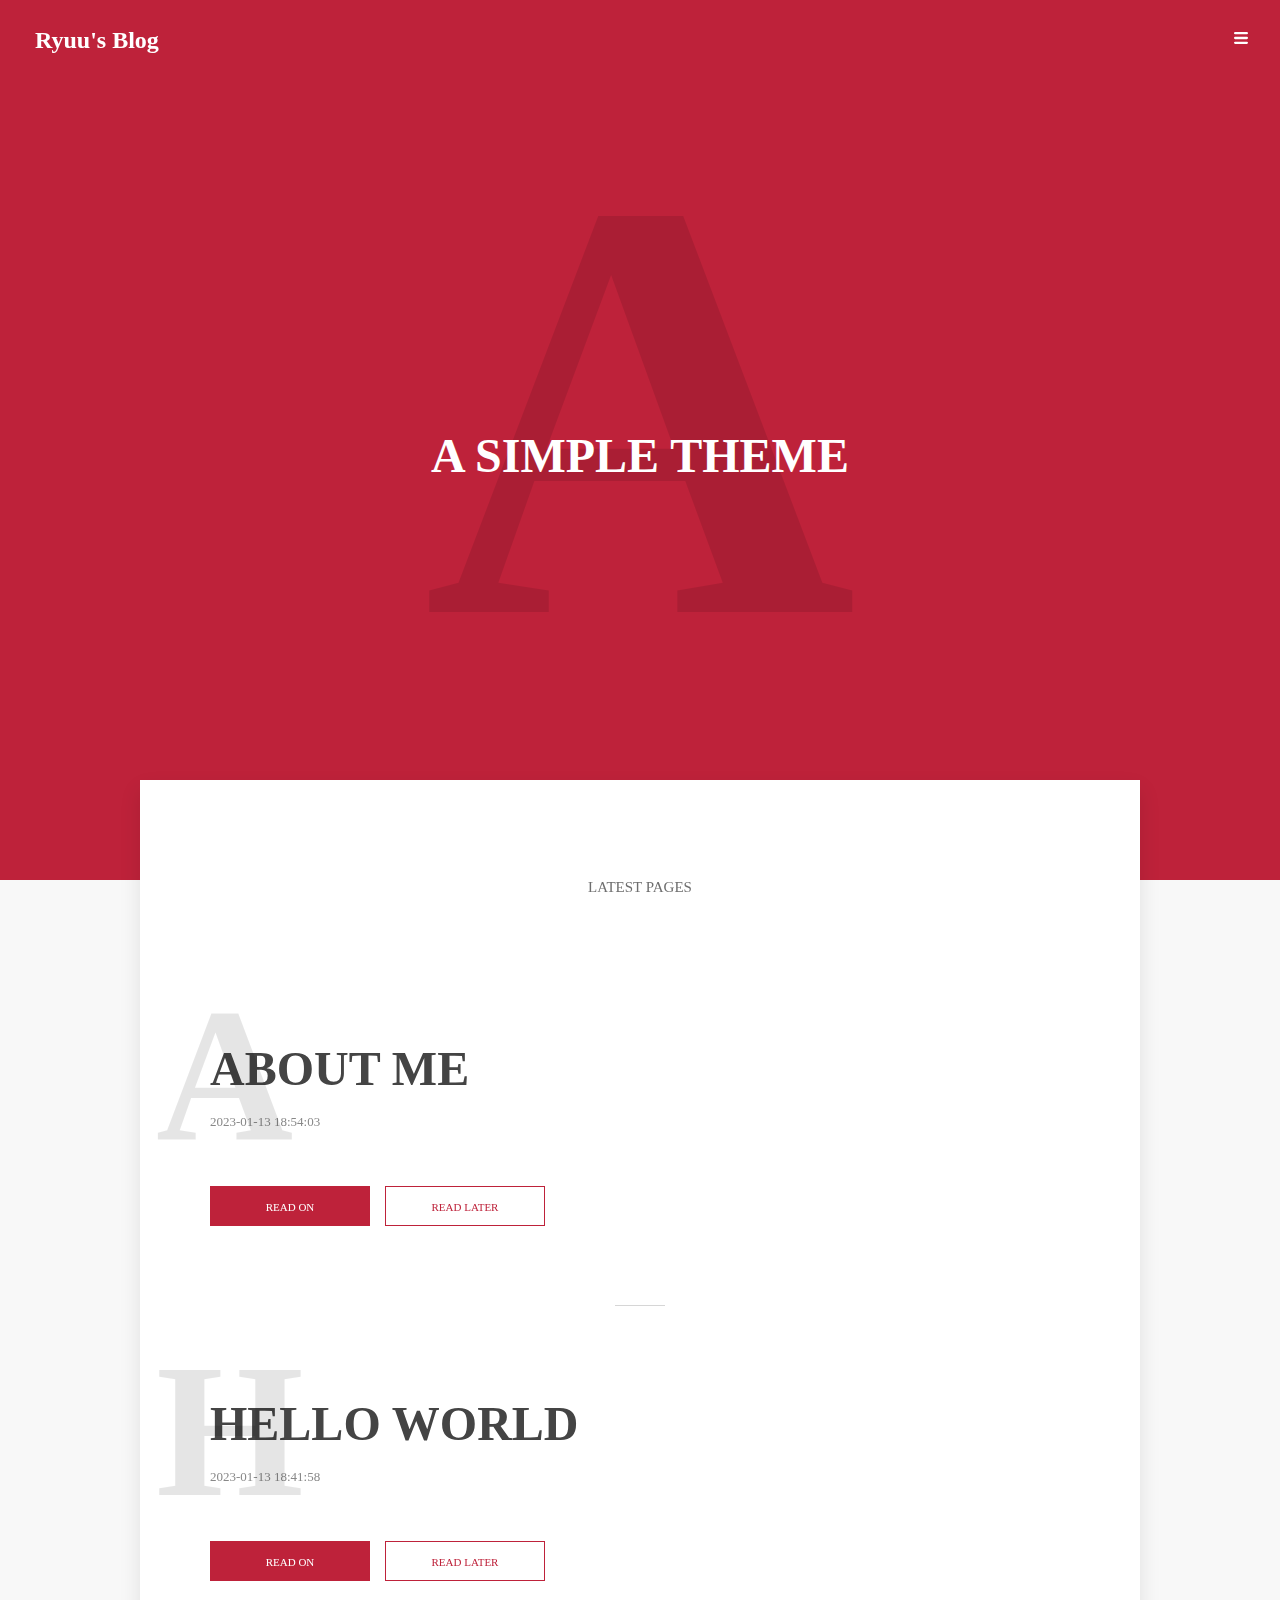
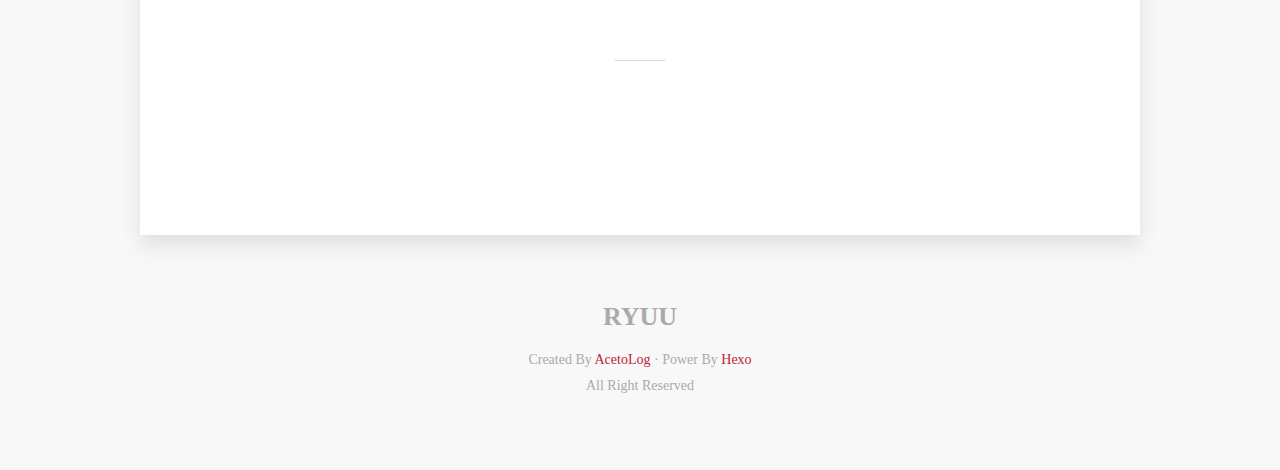
==== index.html @ d6c60948 "Site updated: 2023-01-13 19:27:05" ====
<!DOCTYPE html>
<html lang="en">
    <head>
        
        <title></title>
<meta charset="UTF-8">
<meta name="viewport" content="width=device-width, initial-scale=1, minimum-scale=1, maximum-scale=2.0">
<link rel="stylesheet" href="/css/style.css">
<link rel="shortcut icon" href="/favicon.ico">
<link rel="apple-touch-icon" href="/apple-touch-icon.png">
<link rel="icon" type="image/png" sizes="16x16" href="/favicon-16x16.png">
<link rel="icon" type="image/png" sizes="32x32" href="/favicon-32x32.png">
<link rel="manifest" href="/site.webmanifest">

    <meta name="generator" content="Hexo 6.3.0"></head>
    <body>
        <header class="al_header al_pos_fixed">
    <div class="al_header_container dis_flex_jcenter">
        <div class="al_header_container_left">
            <div class="al_header_site_title">
                <a href="/">Ryuu's Blog</a>
            </div>
        </div>

        <div class="dis_flex_jcenter">
            <div class="al_header_setting">
                <svg class="al_header_icon">
                    <use xmlns="http://www.w3.org/2000/svg" xlink:href="/assets/svg_icons.svg#svg-menu"></use>
                </svg>
            </div>
        </div>
    </div>
</header>

        <div class="al_sidebar">

    <div class="al_sidebar_overlay al_full_cover"></div>

    <div class="al_pos_fixed al_sidebar_cnt">
        <div class="dis_flex_acenter al_sidebar_header">
            <h3>Ryuu's Blog</h3>
            <div class="al_sidebar_close al_header_setting">
                <svg class="al_header_icon">
                    <use xmlns="http://www.w3.org/2000/svg" xlink:href="/assets/svg_icons.svg#svg-close"></use>
                </svg>
            </div>
        </div>

        <div class="al_sidebar_author_cnt">

            <div class="al_sidebar_author_info">
                <h4>RYUU</h4>
                <img class="al_sidebar_avatar" src="https://yourAvatorURL">
                <p></p>
            </div>

            
        </div>
    </div>
</div>

        
    <div class="al_index_background dis_flex_center al_full_cover">
        <div class="al_pos_ab al_letter al_index_background_letter">
            A
        </div>
        <h2 class="al_index_background_bio">
            A Simple Theme
        </h2>
    </div>
    <div class="al_index_container">
        <div class="al_pos_ab al_fake_background"></div>
        <div class="al_main_container al_shadow">
            <div class="al_section_container dis_flex_jcenter">
                <div class="section_header">
                    LATEST PAGES
                </div>
            </div>
            <ul class="al_post_list">
                
                    <li class="al_index_pageList_item al_index_page_seperator">
                        <div class="al_index_post_title_cnt dis_flex">
                            <div class="al_pos_ab al_letter al_index_post_title_letter">
                                A
                            </div>
                            <h2 class="al_index_post_title">
                                <a href="/2023/01/13/About%20Me%20copy/">
                                    About Me
                                </a>
                            </h2>
                            <div class="al_index_post_extra dis_flex">
                                <div class="al_index_post_date al_index_post_extra_item">
                                    2023-01-13 18:54:03
                                </div>
                                
                            </div>
                        </div>
                        <div class="al_index_post_excerpt_cnt">
                            <p class="al_index_post_excerpt">
                                
                            </p>
                        </div>
                        <div class="al_index_post_button_cnt dis_flex">
                            <a class="al_button al_button_theme al_index_post_button" href="/2023/01/13/About%20Me%20copy/">
                                READ ON
                            </a>
                            <a
                                class="al_button al_button_transparent al_index_post_button"
                                target="_blank" rel="noopener" href="//getpocket.com/edit?url=http://example.com/2023/01/13/About Me copy/">
                                READ LATER
                            </a>
                        </div>
                    </li>
                
                    <li class="al_index_pageList_item al_index_page_seperator">
                        <div class="al_index_post_title_cnt dis_flex">
                            <div class="al_pos_ab al_letter al_index_post_title_letter">
                                H
                            </div>
                            <h2 class="al_index_post_title">
                                <a href="/2023/01/13/hello-world/">
                                    Hello World
                                </a>
                            </h2>
                            <div class="al_index_post_extra dis_flex">
                                <div class="al_index_post_date al_index_post_extra_item">
                                    2023-01-13 18:41:58
                                </div>
                                
                            </div>
                        </div>
                        <div class="al_index_post_excerpt_cnt">
                            <p class="al_index_post_excerpt">
                                
                            </p>
                        </div>
                        <div class="al_index_post_button_cnt dis_flex">
                            <a class="al_button al_button_theme al_index_post_button" href="/2023/01/13/hello-world/">
                                READ ON
                            </a>
                            <a
                                class="al_button al_button_transparent al_index_post_button"
                                target="_blank" rel="noopener" href="//getpocket.com/edit?url=http://example.com/2023/01/13/hello-world/">
                                READ LATER
                            </a>
                        </div>
                    </li>
                
            </ul>
            <nav class="dis_flex al_post_nav">
                <a class="al_post_nav_item dis_flex_acenter" href="/">
                    
                </a>
                <a class="al_post_nav_item dis_flex_acenter" href="/">
                    
                </a>
            </nav>
        </div>
    </div>

        <div class="al_index_footer dis_flex_center">
    <div class="al_index_footer_item al_index_footer_title">
        RYUU
    </div>

    
    

    <div class="al_index_footer_item al_index_footer_extra">
        Created By 
        <a target="_blank" rel="noopener" href="https://github.com/iGuan7u/Acetolog">AcetoLog</a>
         · Power By 
        <a target="_blank" rel="noopener" href="https://hexo.io/">Hexo</a>
    </div>

    <div class="al_index_footer_item al_index_footer_extra_right">
        All Right Reserved
    </div>
</div>

        <script type="text/javascript" async="async" src="/javascripts/acelog.js"></script>
        
        
        
        
        

    </body>
</html>
---- css/style.css ----
body {
  margin: 0;
}
body.al_no_scroll {
  overflow: hidden;
}
a {
  text-decoration: none;
}
.dis_flex {
  display: flex;
}
.dis_flex_jcenter {
  display: flex;
  justify-content: center;
}
.dis_flex_acenter {
  display: flex;
  align-items: center;
}
.dis_flex_center {
  display: flex;
  justify-content: center;
  align-items: center;
}
.al_pos_ab {
  position: absolute;
}
.al_pos_fixed {
  position: fixed;
}
.al_full_cover {
  position: fixed;
  top: 0;
  bottom: 0;
  left: 0;
  right: 0;
}
.al_button {
  text-align: center;
  font-size: 11px;
  padding: 0 20px;
  height: 40px;
  line-height: 40px;
}
.al_button:hover {
  box-shadow: rgba(1,1,1,0.1) 0px 10px 20px;
}
.al_button_theme {
  color: #fff;
  background: #be223a;
  border: 1px solid #be223a;
}
.al_button_transparent {
  color: #be223a;
  border: 1px solid #be223a;
}
.al_letter {
  text-transform: uppercase;
  color: rgba(0,0,0,0.1);
  font-size: 190px;
  font-weight: 600;
  display: block;
  pointer-events: none;
}
.al_shadow {
  box-shadow: rgba(1,1,1,0.1) 0px 10px 20px;
}
.al_text_ellipsis {
  overflow: hidden;
  white-space: nowrap;
  text-overflow: ellipsis;
}
@font-face {
  font-family: Josefin Sans;
  src: url("/assets/JosefinSans-Regular.ttf");
  font-weight: normal;
  font-style: normal;
}
h1,
h2,
h3 {
  font-family: "AvenirNext-Medium";
}
h1 {
  font-size: 44px;
}
h2 {
  font-size: 32px;
  margin-top: 50px;
}
h3 {
  font-size: 22px;
}
h4,
span,
div {
  font-family: "AvenirNext-Regular";
}
b,
strong {
  font-family: "AvenirNext-Bold";
}
i,
em {
  font-family: "AvenirNext-Italic";
}
.al_header {
  top: 0;
  width: 100%;
  height: 80px;
  z-index: 20;
}
.al_svg_symbol {
  display: none;
}
.al_header_site_title {
  font-size: 1.5em;
  font-weight: bold;
}
.al_header_container {
  height: 100%;
  align-items: center;
  justify-content: space-between;
  padding: 0 20px;
}
.al_header_container a {
  color: #fff;
  padding: 0 15px;
}
.al_header_setting {
  width: 38px;
  height: 38px;
  padding: 10px 12px;
}
.al_header_setting:hover {
  background-color: rgba(255,255,255,0.1);
}
.al_header_icon {
  width: 14px;
  height: 14px;
  fill: #fff;
  pointer-events: none;
}
.al_index_background {
  z-index: 10;
  background-color: #be223a;
}
.al_index_background_letter {
  font-size: 600px;
  height: 770px;
  z-index: 11;
  cursor: default;
}
.al_index_background_bio {
  color: #fff;
  text-transform: uppercase;
  text-align: center;
}
.al_index_background h2 {
  font-size: 48px;
  position: relative;
  z-index: 12;
  transition: all 0.4s cubic-bezier(0.25, 0.8, 0.25, 1);
  cursor: default;
}
.al_index_background h2:hover {
  text-shadow: 1px 1px 10px rgba(0,0,0,0.5);
}
.al_fake_background {
  background-color: #f8f8f8;
  top: 100px;
  width: 100%;
  bottom: 0;
}
.al_main_container {
  position: relative;
  background-color: #fff;
  color: #444;
  padding: 100px 30px;
}
.al_post_nav {
  justify-content: space-between;
  margin-top: 50px;
}
.al_post_nav .al_post_nav_item {
  padding: 12px 0;
  max-width: 180px;
  cursor: pointer;
  color: #444;
}
.al_post_nav .al_post_nav_item:hover {
  fill: #be223a;
  color: #be223a;
}
.al_post_nav .al_arrow {
  width: 10px;
  height: 10px;
  margin: 0 10px;
  display: inline-block;
  flex-shrink: 0;
}
.al_post_nav .icon {
  width: 50px;
  height: 50px;
  margin: 0 10px;
  border-radius: 25px;
}
@media screen and (max-width: 768px) {
  .al_main_container {
    margin: 0;
  }
}
@media screen and (min-width: 769px) and (max-width: 1199px) {
  .al_main_container {
    margin: 0 35px;
  }
}
@media screen and (min-width: 1200px) {
  .al_main_container {
    padding: 100px 50px;
    max-width: 1000px;
    margin: 0 auto;
  }
}
.al_index_container {
  margin-top: calc(100vh - 120px);
  position: relative;
  z-index: 100;
  min-height: 100vh;
}
.al_section_container {
  height: 55px;
  font-size: 15px;
}
.al_section_container .section_header {
  color: #6e6e6e;
  font-size: 15px;
  line-height: 15px;
}
.al_index_page_seperator::after {
  content: "";
  height: 1px;
  width: 50px;
  position: absolute;
  bottom: 0;
  left: 50%;
  margin-left: -25px;
  background: rgba(51,51,51,0.2);
}
.al_index_pageList_item {
  position: relative;
  list-style-type: none;
  padding: 80px 20px;
}
.al_index_post_title_cnt {
  flex-direction: column;
}
.al_index_post_title_letter {
  left: -34px;
  line-height: 190px;
  top: 30px;
}
.al_index_post_title {
  text-transform: uppercase;
  font-size: 48px;
  margin: 0;
  padding: 10px 0;
}
.al_index_post_title a {
  display: block;
  color: #444;
  word-wrap: break-word;
}
.al_index_post_title a:hover {
  color: #be223a;
}
.al_index_post_button {
  width: calc(50% - 15px);
  max-width: 160px;
  min-width: 110px;
  margin-right: 15px;
}
.al_index_post_extra {
  margin: 8px 0 26px 0;
  color: #888;
  font-size: 13px;
}
.al_index_post_extra_item {
  margin-right: 15px;
}
.al_index_post_extra_item:not(:last-child)::after {
  content: "/";
  right: -7px;
  position: relative;
}
.al_index_post_excerpt_cnt {
  margin-bottom: 30px;
}
.al_index_post_excerpt {
  color: #555;
  line-height: 30px;
}
.al_index_footer {
  color: #aaa;
  font-size: 14px;
  height: 235px;
  flex-direction: column;
  position: relative;
  background-color: #f8f8f8;
  z-index: 11;
}
.al_index_footer a {
  color: #be223a;
}
.al_index_footer_item {
  margin-bottom: 10px;
}
.al_index_footer_title {
  font-size: 26px;
  margin-bottom: 20px;
  font-weight: 600;
}
.al_post_list {
  padding: 0;
}
@media screen and (max-width: 768px) {
  .al_index_post_title_letter {
    display: none;
  }
  .al_index_container {
    margin-top: 100vh;
  }
  .al_section_container {
    height: 25px;
  }
  .al_index_pageList_item {
    padding: 80px 0;
  }
}
.al_page_background {
  background-color: #be223a;
  z-index: 10;
}
.al_page_container {
  z-index: 20;
  position: relative;
  min-height: 100vh;
  margin-top: 90px;
}
.al_main_page_container {
  font-size: 15px;
}
.al_main_page_container img,
.al_main_page_container video {
  max-width: 100%;
  height: auto;
  border: none;
  display: block;
  margin: auto;
  cursor: zoom-in;
}
.al_main_page_container a {
  color: #be223a;
}
.al_main_page_container q,
.al_main_page_container blockquote {
  quotes: none;
}
.al_main_page_container q::before,
.al_main_page_container blockquote::before,
.al_main_page_container q::after,
.al_main_page_container blockquote::after {
  content: "";
  content: none;
}
.al_main_page_container p,
.al_main_page_container figure {
  margin-bottom: 1.57143em;
  hyphens: auto;
  line-height: 25px;
}
.al_main_page_container figure {
  margin-left: 0;
  margin-right: 0;
}
.al_main_page_container figure span {
  word-wrap: break-word;
  word-break: break-all;
}
.al_main_page_container hr {
  height: 1px;
  border: 0;
  background-color: #dedede;
  margin: -1px auto 1.57143em auto;
}
.al_page_title {
  margin: 0;
}
.al_page_info {
  color: #888;
  margin: 20px 0;
}
.al_page_content_info {
  margin-right: 15px;
  font-size: 13px;
  color: #888;
}
.al_page_content_info:not(:last-of-type)::after {
  content: "/";
  right: -7px;
  position: relative;
}
.al_disqus {
  margin-top: 100px;
}
.al_post_nav_desc {
  -webkit-line-clamp: 2;
  display: -webkit-box;
  -webkit-box-orient: vertical;
  white-space: normal;
}
.al_page_content_outline {
  line-height: 20px;
  font-size: 0.7em;
  word-wrap: break-word;
  padding: 8px 16px;
  margin: 0 0 25px 0;
  display: block;
  color: #808080;
  border: none;
  box-shadow: inset 0 0 0 1px #e4ebf2;
  border-radius: 4px;
  overflow: hidden;
}
.al_page_content_outline .toc,
.al_page_content_outline .toc-child {
  padding: 0;
}
.al_page_content_outline li {
  list-style-position: outside;
  margin-left: 1.5em;
}
.al_page_content_outline .toc-link {
  color: #888;
}
.al_article {
  max-width: 720px;
  margin: 0 auto;
}
article,
aside,
details,
figcaption,
figure,
footer,
header,
hgroup,
main,
menu,
nav,
section,
summary {
  display: block;
}
* {
  box-sizing: border-box;
}
u {
  text-decoration: none;
  background-image: linear-gradient(to bottom, rgba(0,0,0,0) 50%, #e06e73 50%);
  background-repeat: repeat-x;
  background-size: 2px 2px;
  background-position: 0 1.05em;
}
s {
  color: #878787;
}
p {
  margin-bottom: 0.1em;
}
hr {
  margin-bottom: 0.7em;
  margin-top: 0.7em;
}
blockquote {
  display: block;
  margin-left: -1em;
  padding-left: 0.8em;
  border-left: 0.2em solid #e06e73;
}
.arrow svg #rod {
  stroke: #545454;
}
.arrow svg #point {
  fill: #545454;
}
mark {
  color: inherit;
  display: inline;
  padding: 0.2em 0.5em;
  background-color: #fcffc0;
}
figure.highlight {
  overflow: hidden;
  overflow-x: auto;
  background: #282a36;
  padding: 10px;
  font-size: 14px;
  color: #ccc;
}
figure.highlight pre {
  margin: 0;
}
figure.highlight td {
  border: none;
  padding: 0;
}
figure.highlight td.gutter {
  text-align: right;
}
figure.highlight td.gutter pre {
  padding-right: 15px;
}
code:not(.hljs) {
  font-family: "Menlo-Regular";
  border: solid 1px #dedede;
  padding: 0.2em 0.5em;
  font-size: 0.9em;
}
#post-body > table {
  border-collapse: collapse;
  border-spacing: 0;
  width: 100%;
  display: block;
  line-height: 1.5;
}
#post-body > table th,
#post-body > table td {
  padding: 6px 13px;
  border: 1px solid #dfe2e5;
}
#post-body > table tr:nth-child(2n) {
  background-color: #f6f8fa;
}
#post-body > ul,
#post-body > ol {
  padding-inline-start: 0px;
}
#post-body > ul li,
#post-body > ol li {
  margin-bottom: 5px;
}
#post-body > ul p,
#post-body > ol p {
  display: inline;
}
#post-body > ul {
  list-style: none;
}
#post-body > ul li {
  text-indent: -0.7em;
}
#post-body > ul li::before {
  content: "•";
  color: #be223a;
  display: inline-block;
  margin-right: 10px;
}
ol {
  counter-reset: ol 0;
}
ol li {
  display: block;
  text-indent: -1.45em;
}
ol li::before {
  content: counter(ol) ".";
  counter-increment: ol;
  color: #be223a;
  text-align: right;
  display: inline-block;
  min-width: 1em;
  margin-right: 0.5em;
}
.al_sidebar_cnt {
  transition: all 0.4s cubic-bezier(0.25, 0.8, 0.25, 1);
  top: 0;
  right: -400px;
  width: 400px;
  bottom: 0;
  z-index: 1001;
  background-color: #be223a;
}
.al_sidebar_author_cnt {
  background-color: #fff;
}
.al_sidebar_overlay {
  display: none;
  transition: all 0.4s cubic-bezier(0.25, 0.8, 0.25, 1);
  z-index: 1000;
  background-color: #000;
  opacity: 0.5;
}
.al_sidebar_header {
  height: 80px;
  padding: 0 38px 0 50px;
  justify-content: space-between;
}
.al_sidebar_header h3 {
  color: #fff;
  font-size: 24px;
}
.al_sidebar_author_cnt {
  height: calc(100% - 80px);
  padding: 50px;
}
.al_sidebar_author_cnt h4 {
  font-size: 24px;
  margin: 0;
  margin-bottom: 24px;
}
.al_sidebar_author_cnt p {
  font-size: 14px;
  line-height: 26px;
}
.al_sidebar_author_cnt img {
  float: left;
  width: 90px;
  height: 90px;
  border-radius: 50%;
  margin-right: 14px;
}
.al_sidebar_Active .al_sidebar_overlay {
  display: block;
}
.al_sidebar_Active .al_sidebar_cnt {
  right: 0;
}
.al_sidebar_contact_info {
  margin-top: 50px;
}
.al_sidebar_social_widget {
  margin-top: 24px;
}
.al_social_icon_cnt {
  margin: 5px;
}
.al_social_icon_cnt:hover {
  opacity: 0.5;
  cursor: pointer;
}
.al_social_icon_cnt #facebook {
  fill: #3b5c95;
}
.al_social_icon_cnt #twitter {
  fill: #00aaf0;
}
.al_social_icon_cnt #instagram {
  fill: #cb3c9f;
}
.al_social_icon_cnt #weibo {
  fill: #d2292b;
}
.al_social_icon {
  pointer-events: none;
  width: 46px;
  height: 46px;
}
@media screen and (max-width: 768px) {
  .al_sidebar_cnt {
    width: 100%;
    right: -100%;
  }
}
.al_lightbox_cnt {
  display: none;
  overflow: hidden;
  background: #000;
  z-index: 30;
  cursor: zoom-out;
}
.al_lightbox_cnt_Active {
  display: flex;
}
.al_lightbox_img {
  width: auto;
  height: auto;
  max-width: 100%;
  max-height: 100%;
}
@media (prefers-color-scheme: dark) {
  .al_main_container,
  .al_sidebar_cnt {
    color: #ccc;
  }
  .al_fake_background,
  .al_index_footer {
    background-color: #000;
  }
  .al_main_container,
  .al_sidebar_author_cnt {
    background-color: #232323;
  }
  .al_index_post_title a {
    color: #bbb;
  }
  .al_index_post_excerpt {
    color: #aaa;
  }
  .al_letter {
    color: rgba(255,255,255,0.1);
  }
  .al_main_page_container code:not(.hljs) {
    background-color: #333;
  }
  #post-body > table tr:nth-child(2n) {
    background-color: #09070e;
  }
  #post-body > table th,
  #post-body > table td {
    border: 1px solid #888;
  }
  .al_post_nav .al_post_nav_item {
    color: #bbb;
    fill: #bbb;
  }
  .al_post_nav .al_post_nav_item:hover {
    fill: #be223a;
    color: #be223a;
  }
  .gt-comment-content {
    background-color: #090601 !important;
  }
  .gt-comment-content:hover {
    box-shadow: 0 0.625em 3.75em 0 #0b0b0b !important;
  }
  .gt-container .gt-comment-body {
    color: #ccc !important;
  }
}
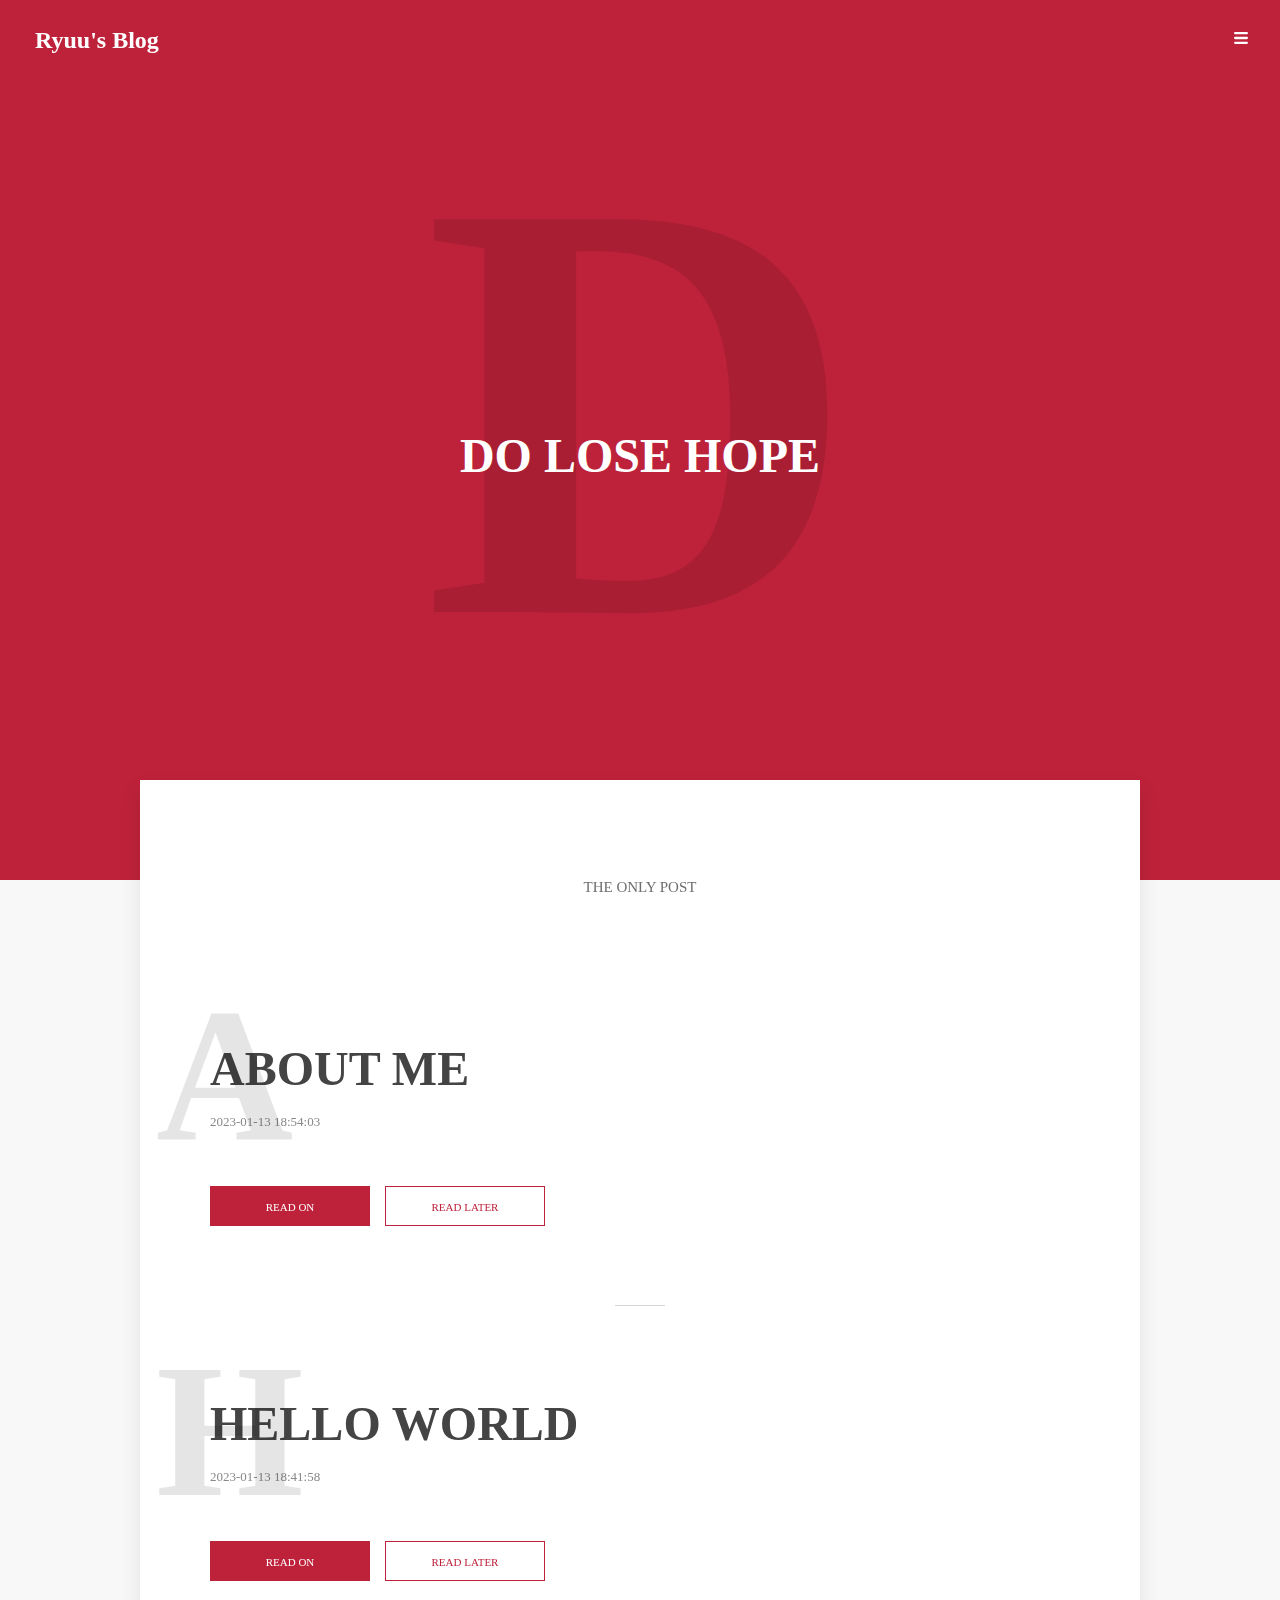
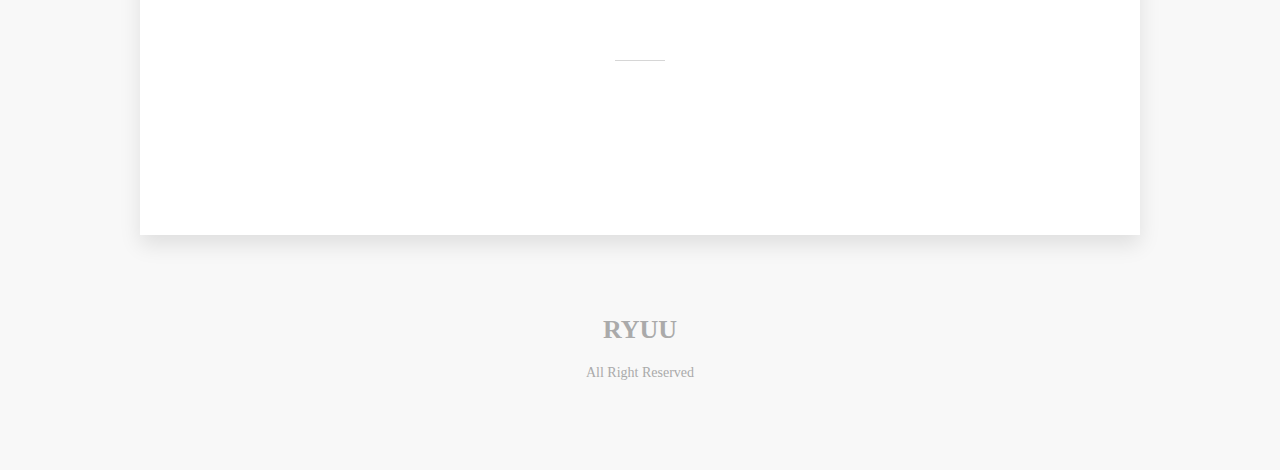
==== commit 79e52180: "Site updated: 2023-01-13 21:05:23" ====
--- a/index.html
+++ b/index.html
@@ -50,10 +50,32 @@
 
             <div class="al_sidebar_author_info">
                 <h4>RYUU</h4>
-                <img class="al_sidebar_avatar" src="https://yourAvatorURL">
+                <img class="al_sidebar_avatar" src="https://tva1.sinaimg.cn/large/008vxvgGly1ha2b480grmj30dw0dwdgf.jpg">
                 <p></p>
             </div>
 
+            
+                <div class="al_sidebar_contact_info">
+                    <h4>A DREAMER</h4>
+                    <p>Contact Info description Contact info will be shown on the side barContact info will be shown on the side bar Contact info will be shown on the side bar Contact info will be shown on the side bar</p>
+
+                    <div class="dis_flex al_sidebar_social_widget">
+                        
+                        
+
+                        
+                        
+
+                        
+                        
+
+                        
+                        
+
+                        
+                        
+                    </div>
+                </div>
             
         </div>
     </div>
@@ -62,10 +84,10 @@
         
     <div class="al_index_background dis_flex_center al_full_cover">
         <div class="al_pos_ab al_letter al_index_background_letter">
-            A
+            D
         </div>
         <h2 class="al_index_background_bio">
-            A Simple Theme
+            do lose hope
         </h2>
     </div>
     <div class="al_index_container">
@@ -73,7 +95,7 @@
         <div class="al_main_container al_shadow">
             <div class="al_section_container dis_flex_jcenter">
                 <div class="section_header">
-                    LATEST PAGES
+                    THE ONLY POST
                 </div>
             </div>
             <ul class="al_post_list">
@@ -166,12 +188,7 @@
     
     
 
-    <div class="al_index_footer_item al_index_footer_extra">
-        Created By 
-        <a target="_blank" rel="noopener" href="https://github.com/iGuan7u/Acetolog">AcetoLog</a>
-         · Power By 
-        <a target="_blank" rel="noopener" href="https://hexo.io/">Hexo</a>
-    </div>
+    
 
     <div class="al_index_footer_item al_index_footer_extra_right">
         All Right Reserved
--- a/css/style.css
+++ b/css/style.css
@@ -657,7 +657,7 @@
   fill: #00aaf0;
 }
 .al_social_icon_cnt #instagram {
-  fill: #cb3c9f;
+  fill: #96cea6;
 }
 .al_social_icon_cnt #weibo {
   fill: #d2292b;
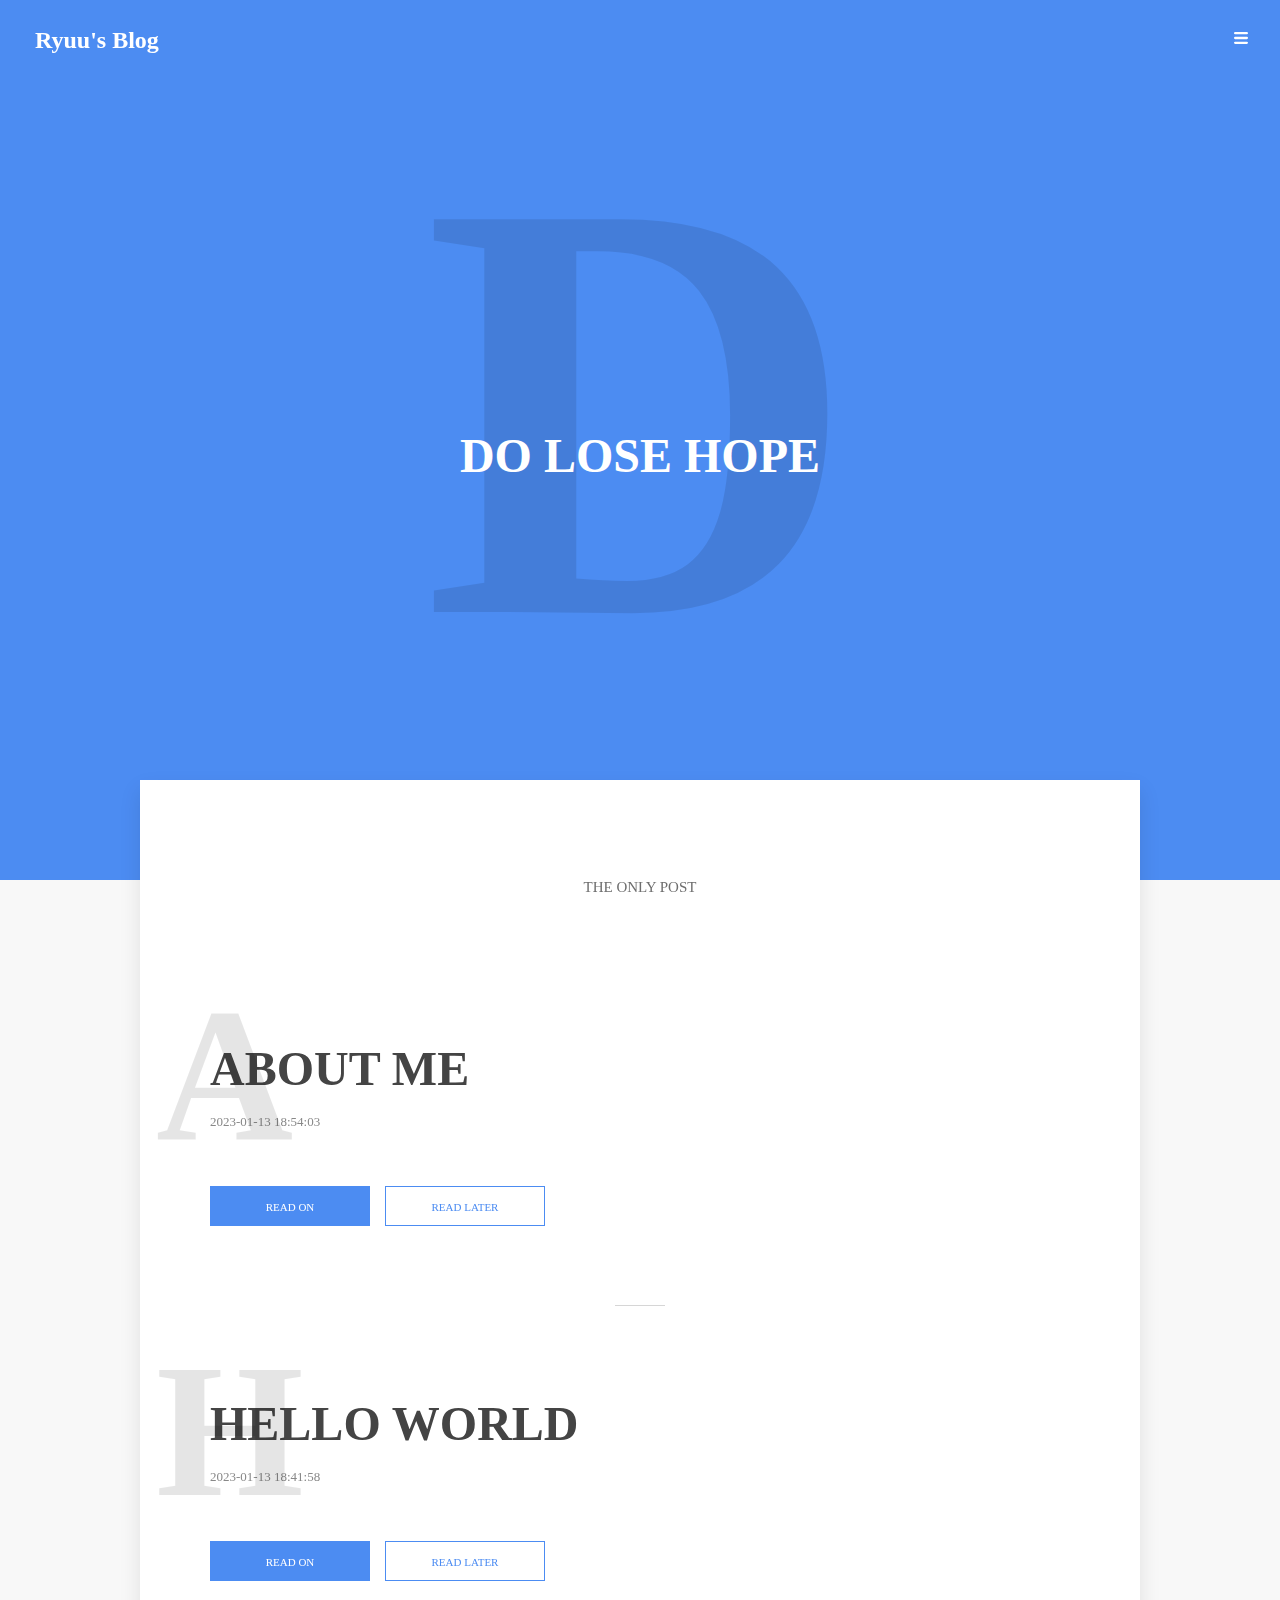
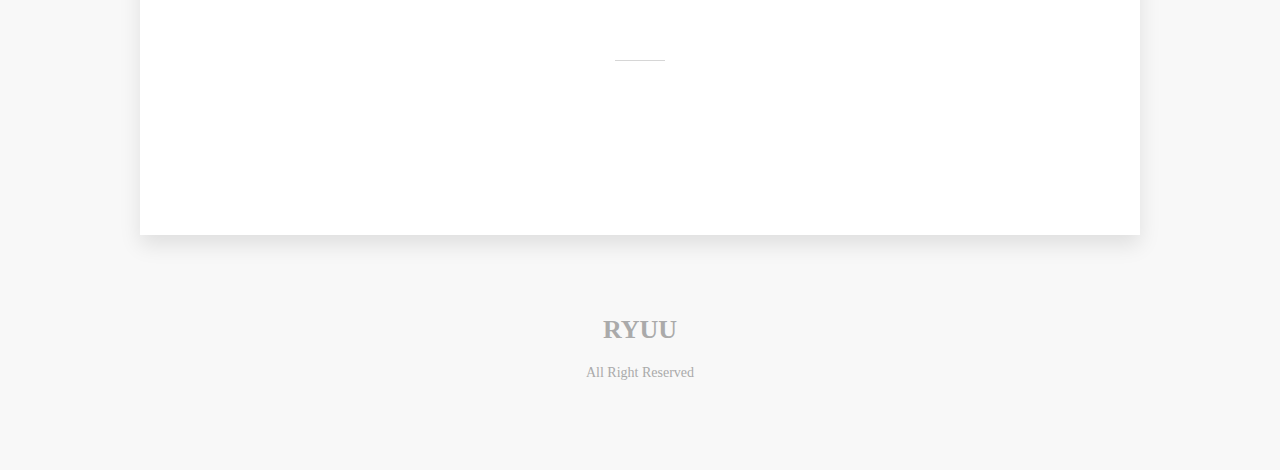
==== commit a3131794: "Site updated: 2023-01-13 21:28:37" ====
--- a/index.html
+++ b/index.html
@@ -50,32 +50,10 @@
 
             <div class="al_sidebar_author_info">
                 <h4>RYUU</h4>
-                <img class="al_sidebar_avatar" src="https://tva1.sinaimg.cn/large/008vxvgGly1ha2b480grmj30dw0dwdgf.jpg">
+                <img class="al_sidebar_avatar" src="">
                 <p></p>
             </div>
 
-            
-                <div class="al_sidebar_contact_info">
-                    <h4>A DREAMER</h4>
-                    <p>Contact Info description Contact info will be shown on the side barContact info will be shown on the side bar Contact info will be shown on the side bar Contact info will be shown on the side bar</p>
-
-                    <div class="dis_flex al_sidebar_social_widget">
-                        
-                        
-
-                        
-                        
-
-                        
-                        
-
-                        
-                        
-
-                        
-                        
-                    </div>
-                </div>
             
         </div>
     </div>
--- a/css/style.css
+++ b/css/style.css
@@ -48,12 +48,12 @@
 }
 .al_button_theme {
   color: #fff;
-  background: #be223a;
-  border: 1px solid #be223a;
+  background: #4c8cf2;
+  border: 1px solid #4c8cf2;
 }
 .al_button_transparent {
-  color: #be223a;
-  border: 1px solid #be223a;
+  color: #4c8cf2;
+  border: 1px solid #4c8cf2;
 }
 .al_letter {
   text-transform: uppercase;
@@ -144,7 +144,7 @@
 }
 .al_index_background {
   z-index: 10;
-  background-color: #be223a;
+  background-color: #4c8cf2;
 }
 .al_index_background_letter {
   font-size: 600px;
@@ -190,8 +190,8 @@
   color: #444;
 }
 .al_post_nav .al_post_nav_item:hover {
-  fill: #be223a;
-  color: #be223a;
+  fill: #4c8cf2;
+  color: #4c8cf2;
 }
 .al_post_nav .al_arrow {
   width: 10px;
@@ -273,7 +273,7 @@
   word-wrap: break-word;
 }
 .al_index_post_title a:hover {
-  color: #be223a;
+  color: #4c8cf2;
 }
 .al_index_post_button {
   width: calc(50% - 15px);
@@ -311,7 +311,7 @@
   z-index: 11;
 }
 .al_index_footer a {
-  color: #be223a;
+  color: #4c8cf2;
 }
 .al_index_footer_item {
   margin-bottom: 10px;
@@ -339,7 +339,7 @@
   }
 }
 .al_page_background {
-  background-color: #be223a;
+  background-color: #4c8cf2;
   z-index: 10;
 }
 .al_page_container {
@@ -361,7 +361,7 @@
   cursor: zoom-in;
 }
 .al_main_page_container a {
-  color: #be223a;
+  color: #4c8cf2;
 }
 .al_main_page_container q,
 .al_main_page_container blockquote {
@@ -563,7 +563,7 @@
 }
 #post-body > ul li::before {
   content: "•";
-  color: #be223a;
+  color: #4c8cf2;
   display: inline-block;
   margin-right: 10px;
 }
@@ -577,7 +577,7 @@
 ol li::before {
   content: counter(ol) ".";
   counter-increment: ol;
-  color: #be223a;
+  color: #4c8cf2;
   text-align: right;
   display: inline-block;
   min-width: 1em;
@@ -590,7 +590,7 @@
   width: 400px;
   bottom: 0;
   z-index: 1001;
-  background-color: #be223a;
+  background-color: #4c8cf2;
 }
 .al_sidebar_author_cnt {
   background-color: #fff;
@@ -657,7 +657,7 @@
   fill: #00aaf0;
 }
 .al_social_icon_cnt #instagram {
-  fill: #96cea6;
+  fill: #94cb3c;
 }
 .al_social_icon_cnt #weibo {
   fill: #d2292b;
@@ -726,8 +726,8 @@
     fill: #bbb;
   }
   .al_post_nav .al_post_nav_item:hover {
-    fill: #be223a;
-    color: #be223a;
+    fill: #4c8cf2;
+    color: #4c8cf2;
   }
   .gt-comment-content {
     background-color: #090601 !important;
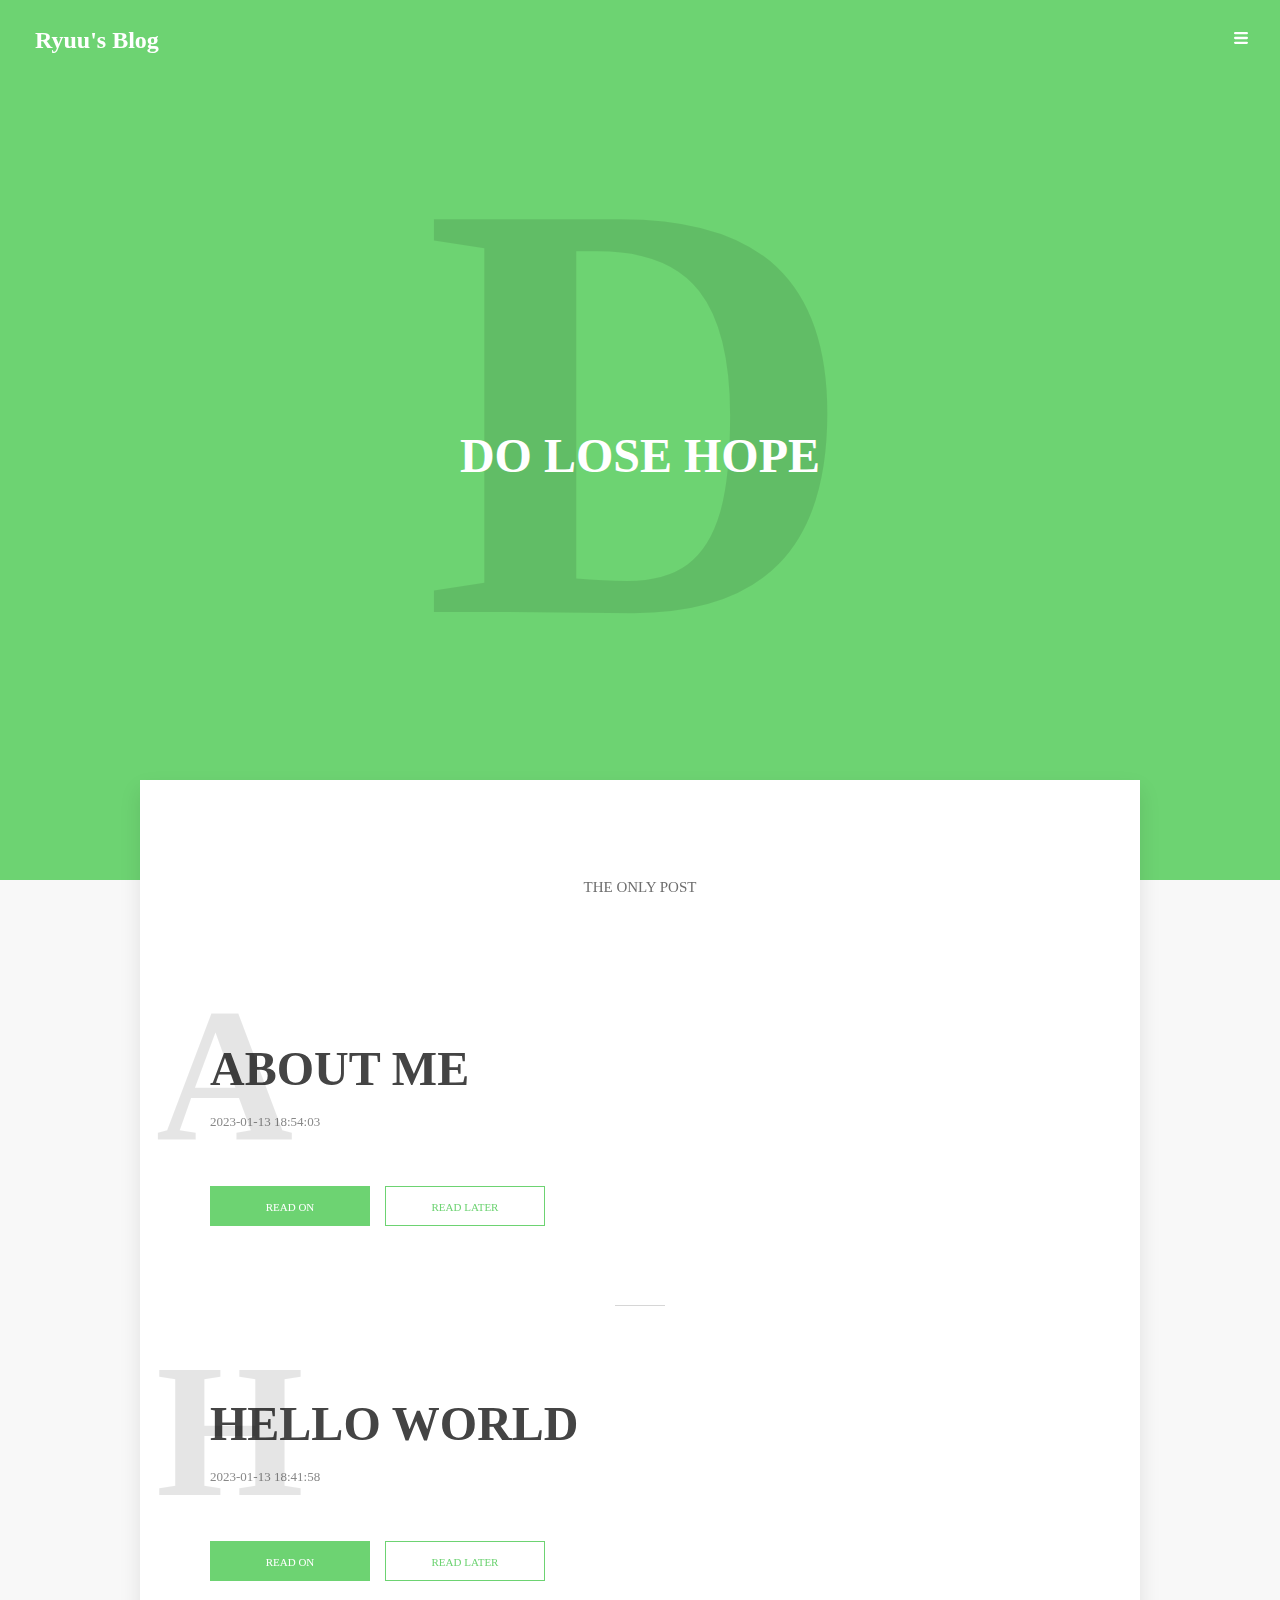
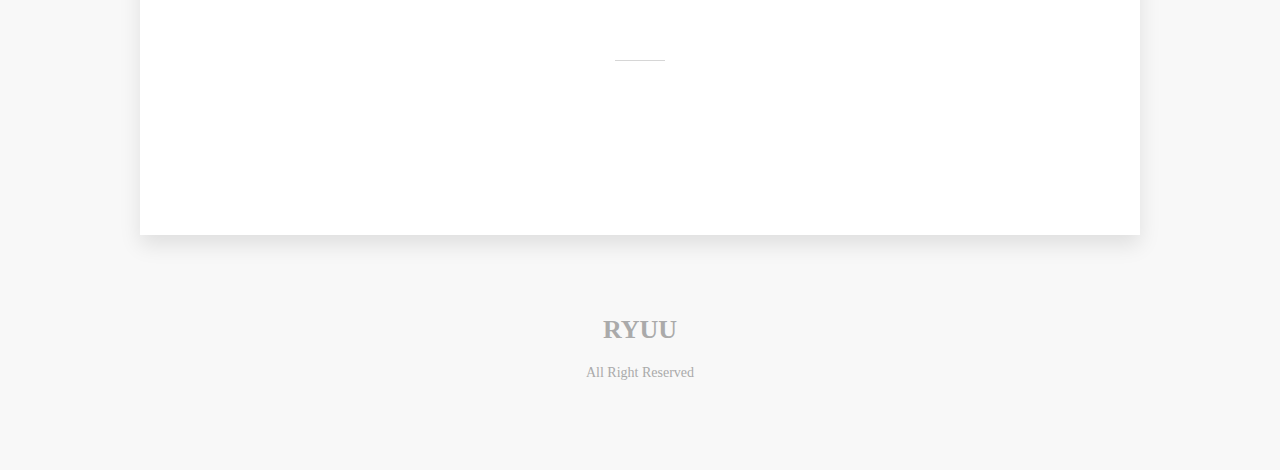
==== commit a7f5de1c: "Site updated: 2023-01-13 21:43:14" ====
--- a/index.html
+++ b/index.html
@@ -54,6 +54,28 @@
                 <p></p>
             </div>
 
+            
+                <div class="al_sidebar_contact_info">
+                    <h4>A DREAMER</h4>
+                    <p>Contact Info description Contact info will be</p>
+
+                    <div class="dis_flex al_sidebar_social_widget">
+                        
+                        
+
+                        
+                        
+
+                        
+                        
+
+                        
+                        
+
+                        
+                        
+                    </div>
+                </div>
             
         </div>
     </div>
--- a/css/style.css
+++ b/css/style.css
@@ -48,12 +48,12 @@
 }
 .al_button_theme {
   color: #fff;
-  background: #4c8cf2;
-  border: 1px solid #4c8cf2;
+  background: #6dd372;
+  border: 1px solid #6dd372;
 }
 .al_button_transparent {
-  color: #4c8cf2;
-  border: 1px solid #4c8cf2;
+  color: #6dd372;
+  border: 1px solid #6dd372;
 }
 .al_letter {
   text-transform: uppercase;
@@ -144,7 +144,7 @@
 }
 .al_index_background {
   z-index: 10;
-  background-color: #4c8cf2;
+  background-color: #6dd372;
 }
 .al_index_background_letter {
   font-size: 600px;
@@ -190,8 +190,8 @@
   color: #444;
 }
 .al_post_nav .al_post_nav_item:hover {
-  fill: #4c8cf2;
-  color: #4c8cf2;
+  fill: #6dd372;
+  color: #6dd372;
 }
 .al_post_nav .al_arrow {
   width: 10px;
@@ -273,7 +273,7 @@
   word-wrap: break-word;
 }
 .al_index_post_title a:hover {
-  color: #4c8cf2;
+  color: #6dd372;
 }
 .al_index_post_button {
   width: calc(50% - 15px);
@@ -311,7 +311,7 @@
   z-index: 11;
 }
 .al_index_footer a {
-  color: #4c8cf2;
+  color: #6dd372;
 }
 .al_index_footer_item {
   margin-bottom: 10px;
@@ -339,7 +339,7 @@
   }
 }
 .al_page_background {
-  background-color: #4c8cf2;
+  background-color: #6dd372;
   z-index: 10;
 }
 .al_page_container {
@@ -361,7 +361,7 @@
   cursor: zoom-in;
 }
 .al_main_page_container a {
-  color: #4c8cf2;
+  color: #6dd372;
 }
 .al_main_page_container q,
 .al_main_page_container blockquote {
@@ -563,7 +563,7 @@
 }
 #post-body > ul li::before {
   content: "•";
-  color: #4c8cf2;
+  color: #6dd372;
   display: inline-block;
   margin-right: 10px;
 }
@@ -577,7 +577,7 @@
 ol li::before {
   content: counter(ol) ".";
   counter-increment: ol;
-  color: #4c8cf2;
+  color: #6dd372;
   text-align: right;
   display: inline-block;
   min-width: 1em;
@@ -590,7 +590,7 @@
   width: 400px;
   bottom: 0;
   z-index: 1001;
-  background-color: #4c8cf2;
+  background-color: #6dd372;
 }
 .al_sidebar_author_cnt {
   background-color: #fff;
@@ -726,8 +726,8 @@
     fill: #bbb;
   }
   .al_post_nav .al_post_nav_item:hover {
-    fill: #4c8cf2;
-    color: #4c8cf2;
+    fill: #6dd372;
+    color: #6dd372;
   }
   .gt-comment-content {
     background-color: #090601 !important;
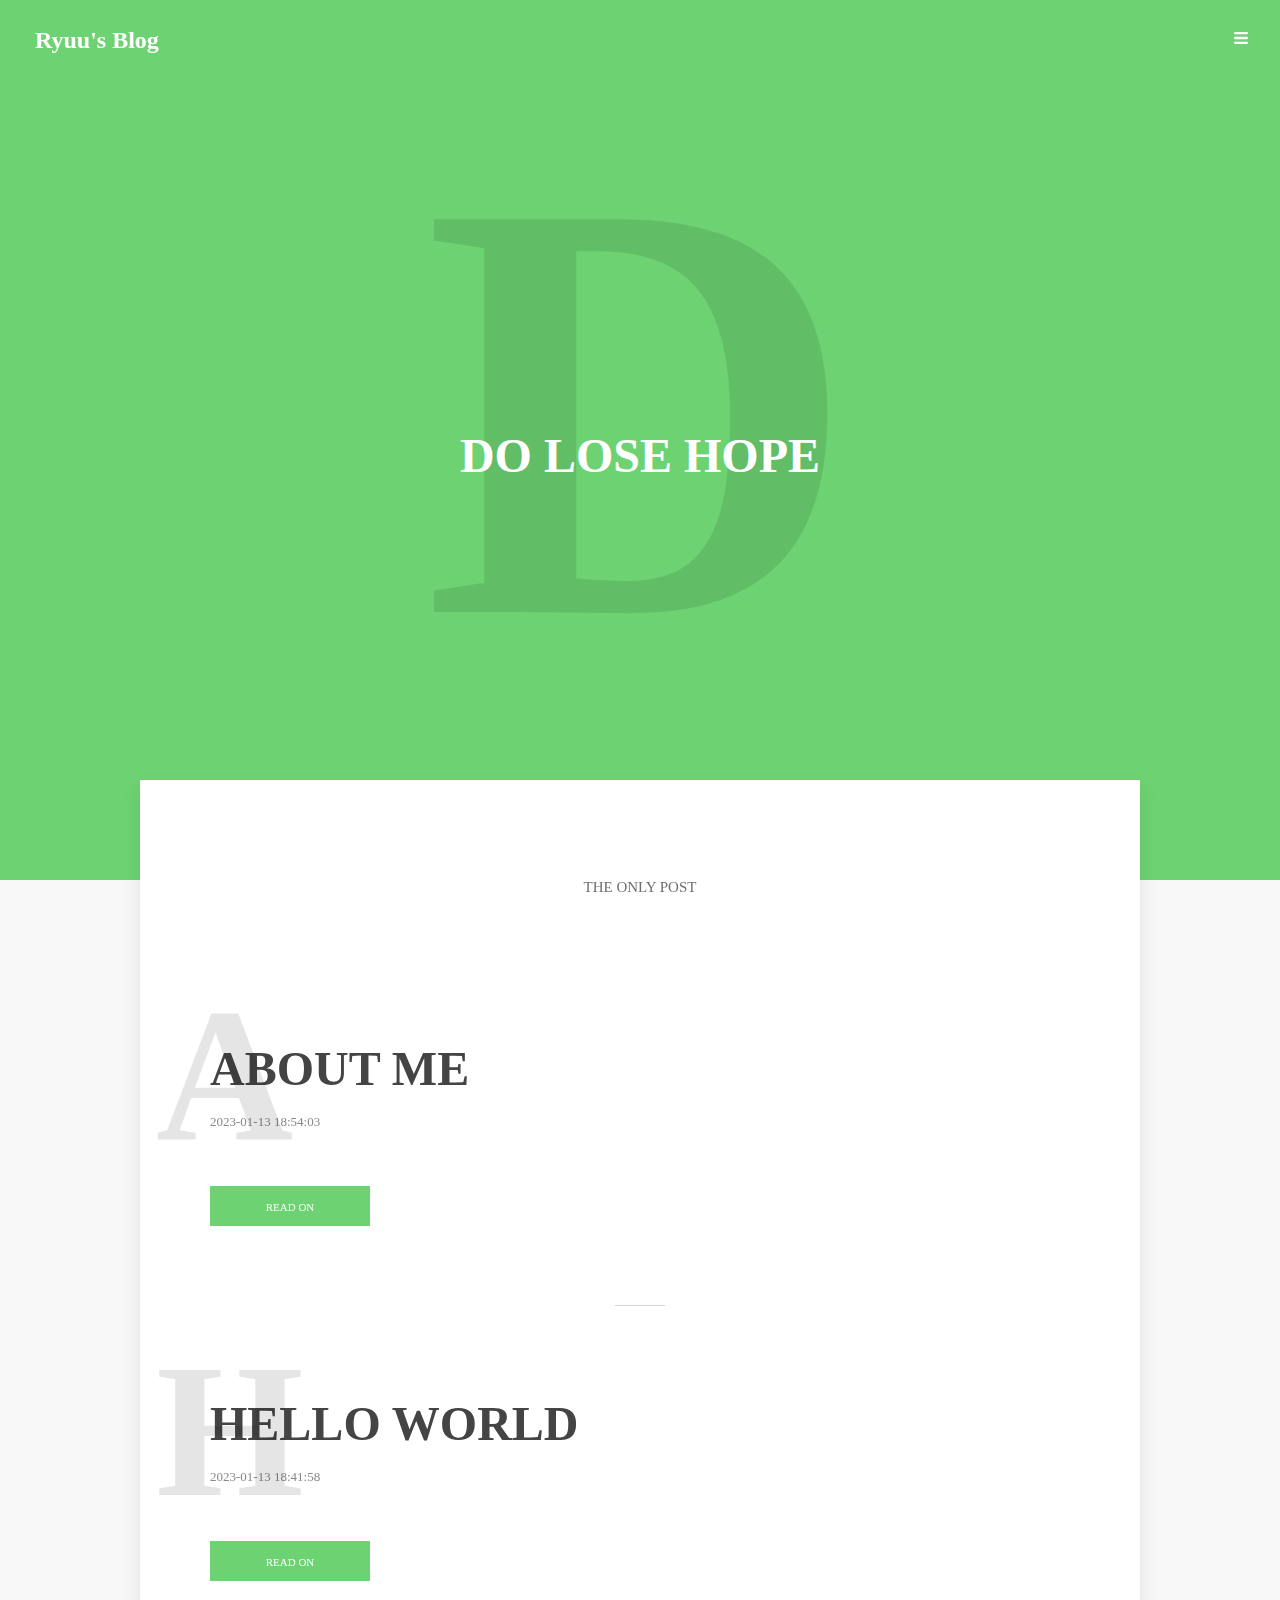
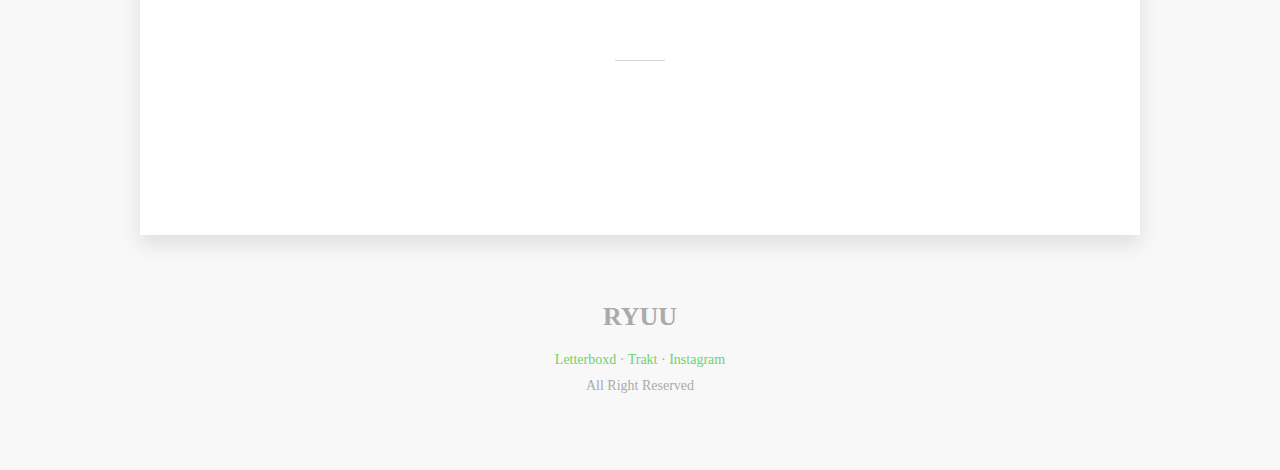
==== commit 22b793bd: "Site updated: 2023-01-13 23:20:18" ====
--- a/index.html
+++ b/index.html
@@ -56,7 +56,7 @@
 
             
                 <div class="al_sidebar_contact_info">
-                    <h4>A DREAMER</h4>
+                   <!-- <h4>what</h4> -->
                     <p>Contact Info description Contact info will be</p>
 
                     <div class="dis_flex al_sidebar_social_widget">
@@ -73,6 +73,12 @@
                         
 
                         
+                        
+                            <div class="al_social_icon_cnt" data_link="https://www.twitter.com/twitter_username/">
+                                <svg class="al_social_icon" id="twitter">
+                                    <use xmlns="http://www.w3.org/2000/svg" xlink:href="/assets/svg_icons.svg#icon_twitter"></use>
+                                </svg>
+                            </div>
                         
                     </div>
                 </div>
@@ -126,11 +132,11 @@
                             <a class="al_button al_button_theme al_index_post_button" href="/2023/01/13/About%20Me%20copy/">
                                 READ ON
                             </a>
-                            <a
+                        <!--   <a
                                 class="al_button al_button_transparent al_index_post_button"
                                 target="_blank" rel="noopener" href="//getpocket.com/edit?url=http://example.com/2023/01/13/About Me copy/">
                                 READ LATER
-                            </a>
+                            </a>     -->
                         </div>
                     </li>
                 
@@ -160,11 +166,11 @@
                             <a class="al_button al_button_theme al_index_post_button" href="/2023/01/13/hello-world/">
                                 READ ON
                             </a>
-                            <a
+                        <!--   <a
                                 class="al_button al_button_transparent al_index_post_button"
                                 target="_blank" rel="noopener" href="//getpocket.com/edit?url=http://example.com/2023/01/13/hello-world/">
                                 READ LATER
-                            </a>
+                            </a>     -->
                         </div>
                     </li>
                 
@@ -188,9 +194,16 @@
     
     
 
+     <div class="al_index_footer_item al_index_footer_extra">
+        
+        <a target="_blank" rel="noopener" href="https://letterboxd.com/Ryuusc/">Letterboxd</a>
+         ·
+        <a target="_blank" rel="noopener" href="https://trakt.tv/users/ryuu-sc">Trakt</a>
+         ·
+        <a target="_blank" rel="noopener" href="https://www.instagram.com/ryu_scsc/">Instagram</a>
+    </div>
     
-
-    <div class="al_index_footer_item al_index_footer_extra_right">
+        <div class="al_index_footer_item al_index_footer_extra_right">
         All Right Reserved
     </div>
 </div>
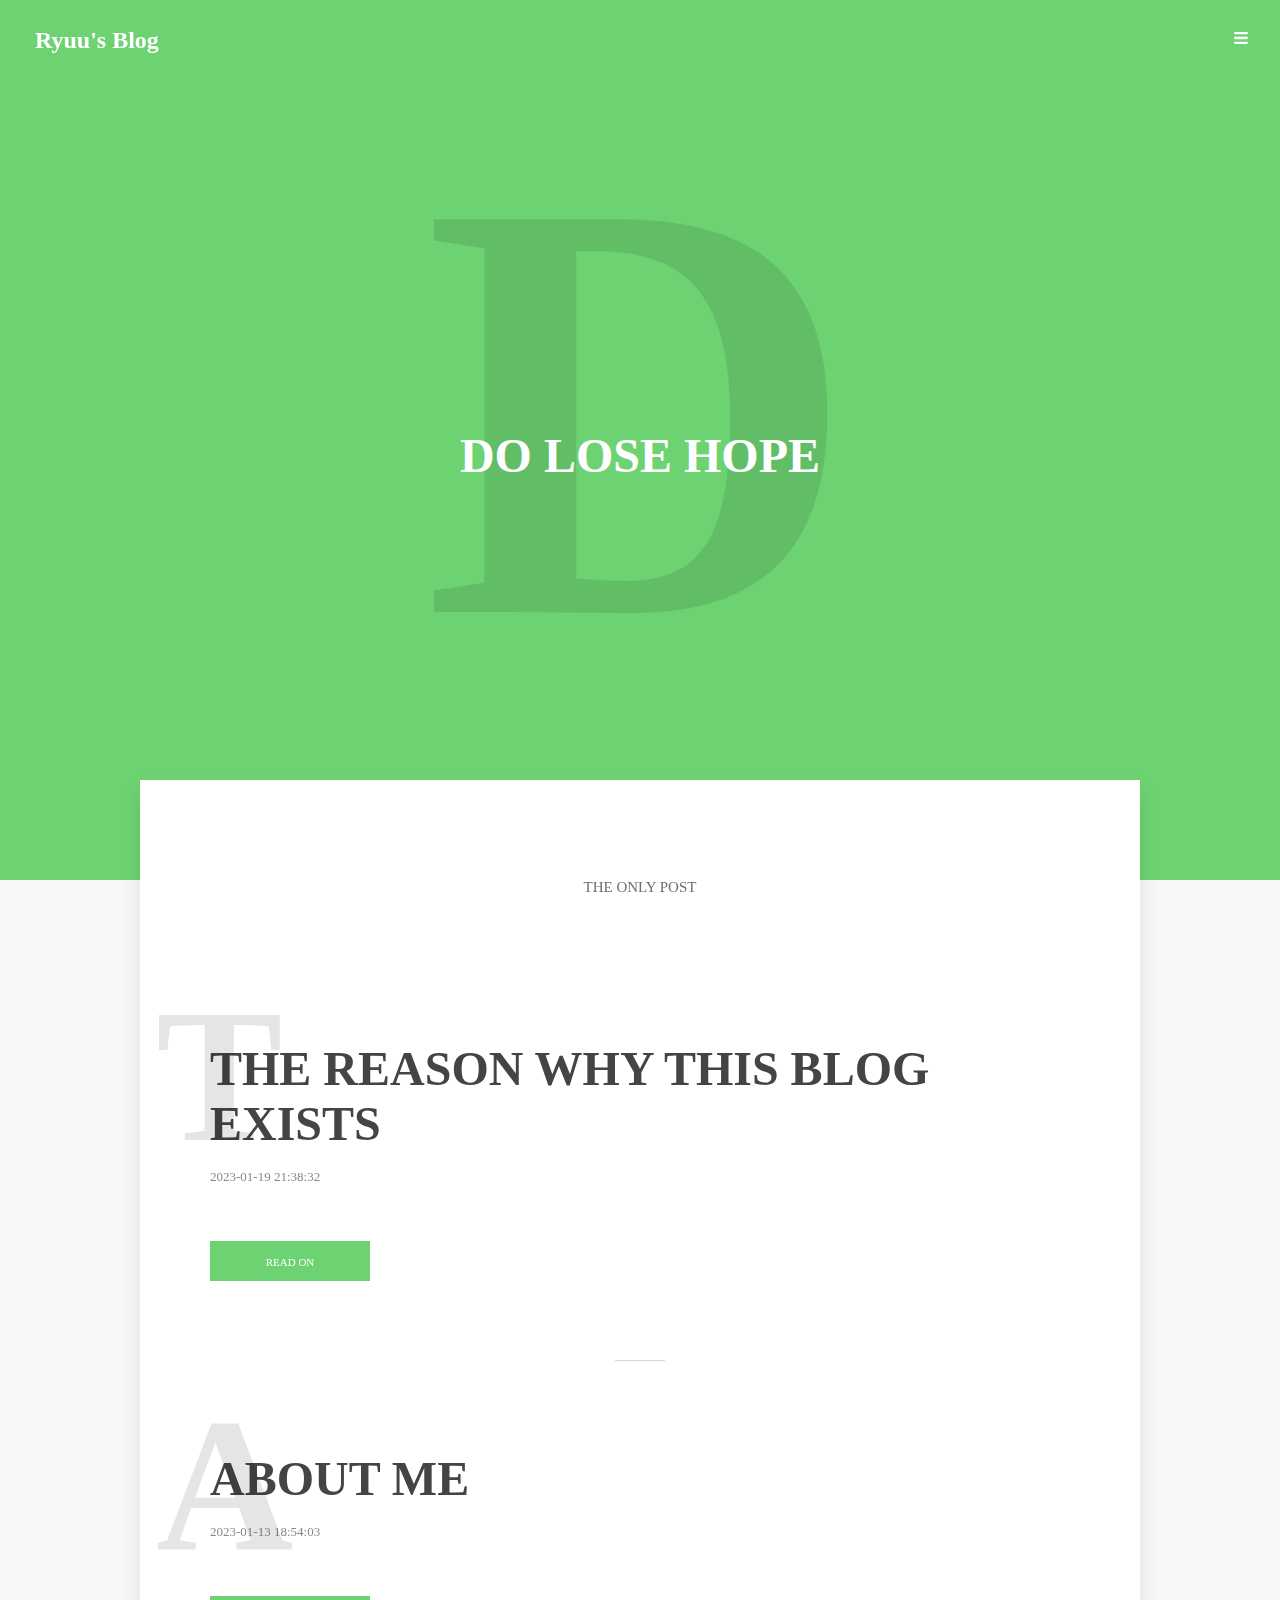
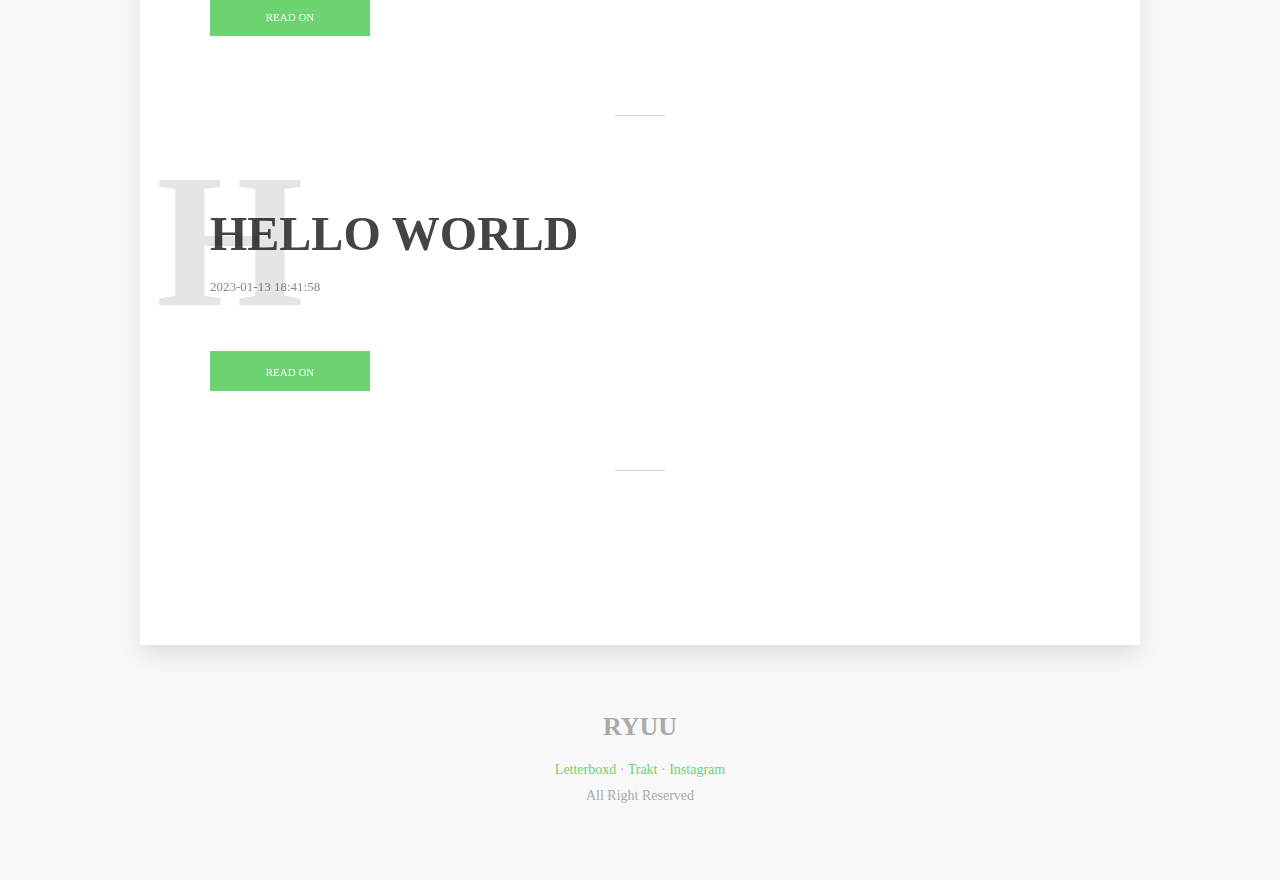
==== commit 1d68043f: "Site updated: 2023-01-19 22:01:35" ====
--- a/index.html
+++ b/index.html
@@ -57,7 +57,7 @@
             
                 <div class="al_sidebar_contact_info">
                    <!-- <h4>what</h4> -->
-                    <p>Contact Info description Contact info will be</p>
+                    <p>I wouldn’t just use one or two words to describe myself simply, because I may be the most paradoxical person you ever known.</p>
 
                     <div class="dis_flex al_sidebar_social_widget">
                         
@@ -73,12 +73,6 @@
                         
 
                         
-                        
-                            <div class="al_social_icon_cnt" data_link="https://www.twitter.com/twitter_username/">
-                                <svg class="al_social_icon" id="twitter">
-                                    <use xmlns="http://www.w3.org/2000/svg" xlink:href="/assets/svg_icons.svg#icon_twitter"></use>
-                                </svg>
-                            </div>
                         
                     </div>
                 </div>
@@ -105,6 +99,40 @@
                 </div>
             </div>
             <ul class="al_post_list">
+                
+                    <li class="al_index_pageList_item al_index_page_seperator">
+                        <div class="al_index_post_title_cnt dis_flex">
+                            <div class="al_pos_ab al_letter al_index_post_title_letter">
+                                T
+                            </div>
+                            <h2 class="al_index_post_title">
+                                <a href="/2023/01/19/the%20reason%20why%20this%20blog%20exists/">
+                                    the reason why this blog exists
+                                </a>
+                            </h2>
+                            <div class="al_index_post_extra dis_flex">
+                                <div class="al_index_post_date al_index_post_extra_item">
+                                    2023-01-19 21:38:32
+                                </div>
+                                
+                            </div>
+                        </div>
+                        <div class="al_index_post_excerpt_cnt">
+                            <p class="al_index_post_excerpt">
+                                
+                            </p>
+                        </div>
+                        <div class="al_index_post_button_cnt dis_flex">
+                            <a class="al_button al_button_theme al_index_post_button" href="/2023/01/19/the%20reason%20why%20this%20blog%20exists/">
+                                READ ON
+                            </a>
+                        <!--   <a
+                                class="al_button al_button_transparent al_index_post_button"
+                                target="_blank" rel="noopener" href="//getpocket.com/edit?url=http://example.com/2023/01/19/the reason why this blog exists/">
+                                READ LATER
+                            </a>     -->
+                        </div>
+                    </li>
                 
                     <li class="al_index_pageList_item al_index_page_seperator">
                         <div class="al_index_post_title_cnt dis_flex">
